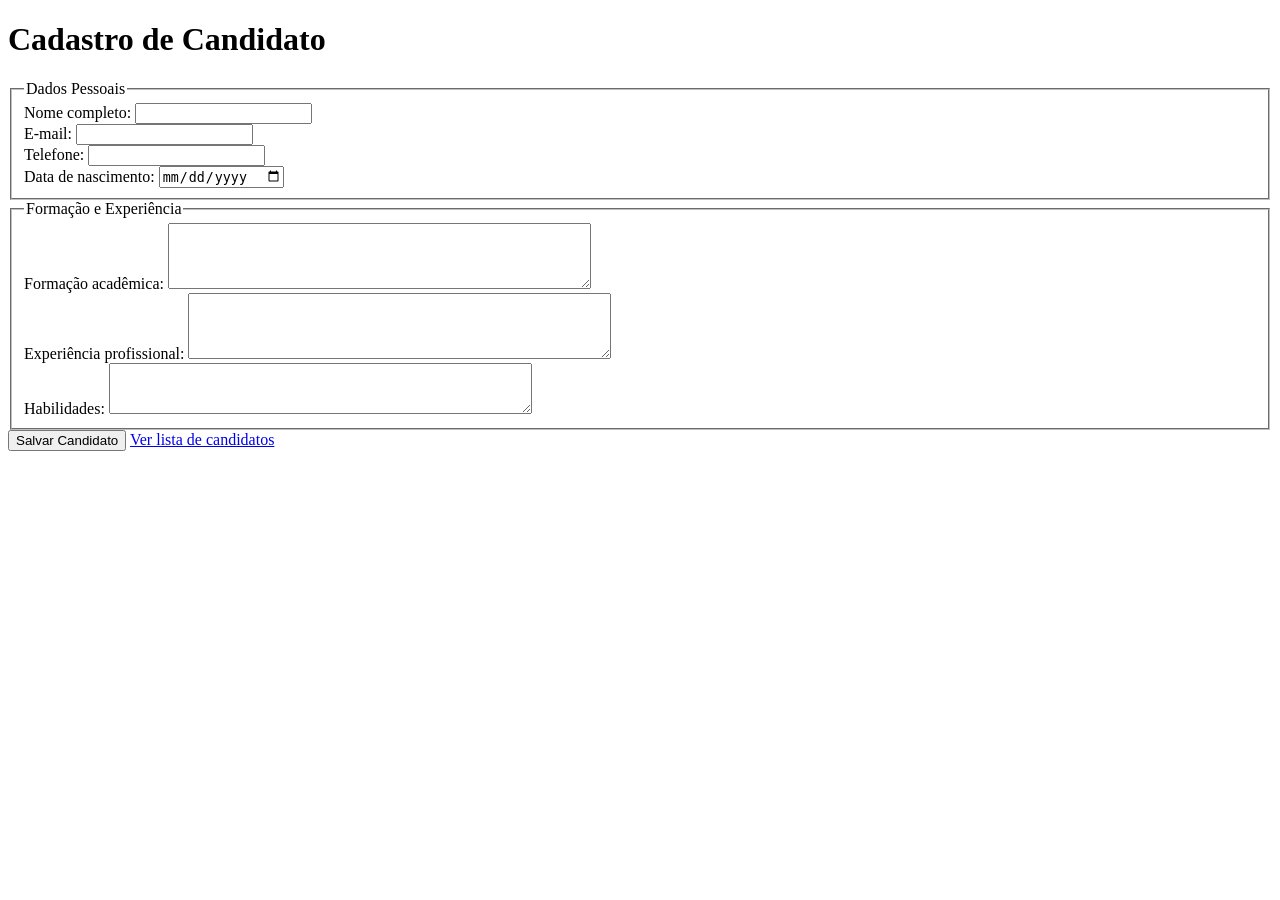
==== cadastro.html @ 984550de "Adicionando o BD" ====
<!DOCTYPE html>
<html lang="pt-BR">
<head>
 <meta charset="UTF-8">
 <title>SGC 4 Cadastro de Candidato</title>
</head>
<body>
 <h1>Cadastro de Candidato</h1>
 <form action="salvar_candidato.php" method="post">
 <fieldset>
 <legend>Dados Pessoais</legend>
 <label>Nome completo:
 <input type="text" name="nome" required maxlength="100">
 </label><br>
 <label>E-mail:
 <input type="email" name="email" required maxlength="100">
 </label><br>
 <label>Telefone:
 <input type="text" name="telefone" maxlength="20">
 </label><br>
 <label>Data de nascimento:
 <input type="date" name="data_nascimento">
 </label>
 </fieldset>
 <fieldset>
 <legend>Formação e Experiência</legend>
 <label>Formação acadêmica:
 <textarea name="formacao" rows="4" cols="50"></textarea>
 </label><br>
 <label>Experiência profissional:
 <textarea name="experiencia" rows="4" cols="50"></textarea>
 </label><br>
 <label>Habilidades:
 <textarea name="habilidades" rows="3" cols="50"></textarea>
 </label>
 </fieldset>
 <button type="submit">Salvar Candidato</button>
 <a href="listar_candidatos.php">Ver lista de candidatos</a>
 </form>
</body>
</html>
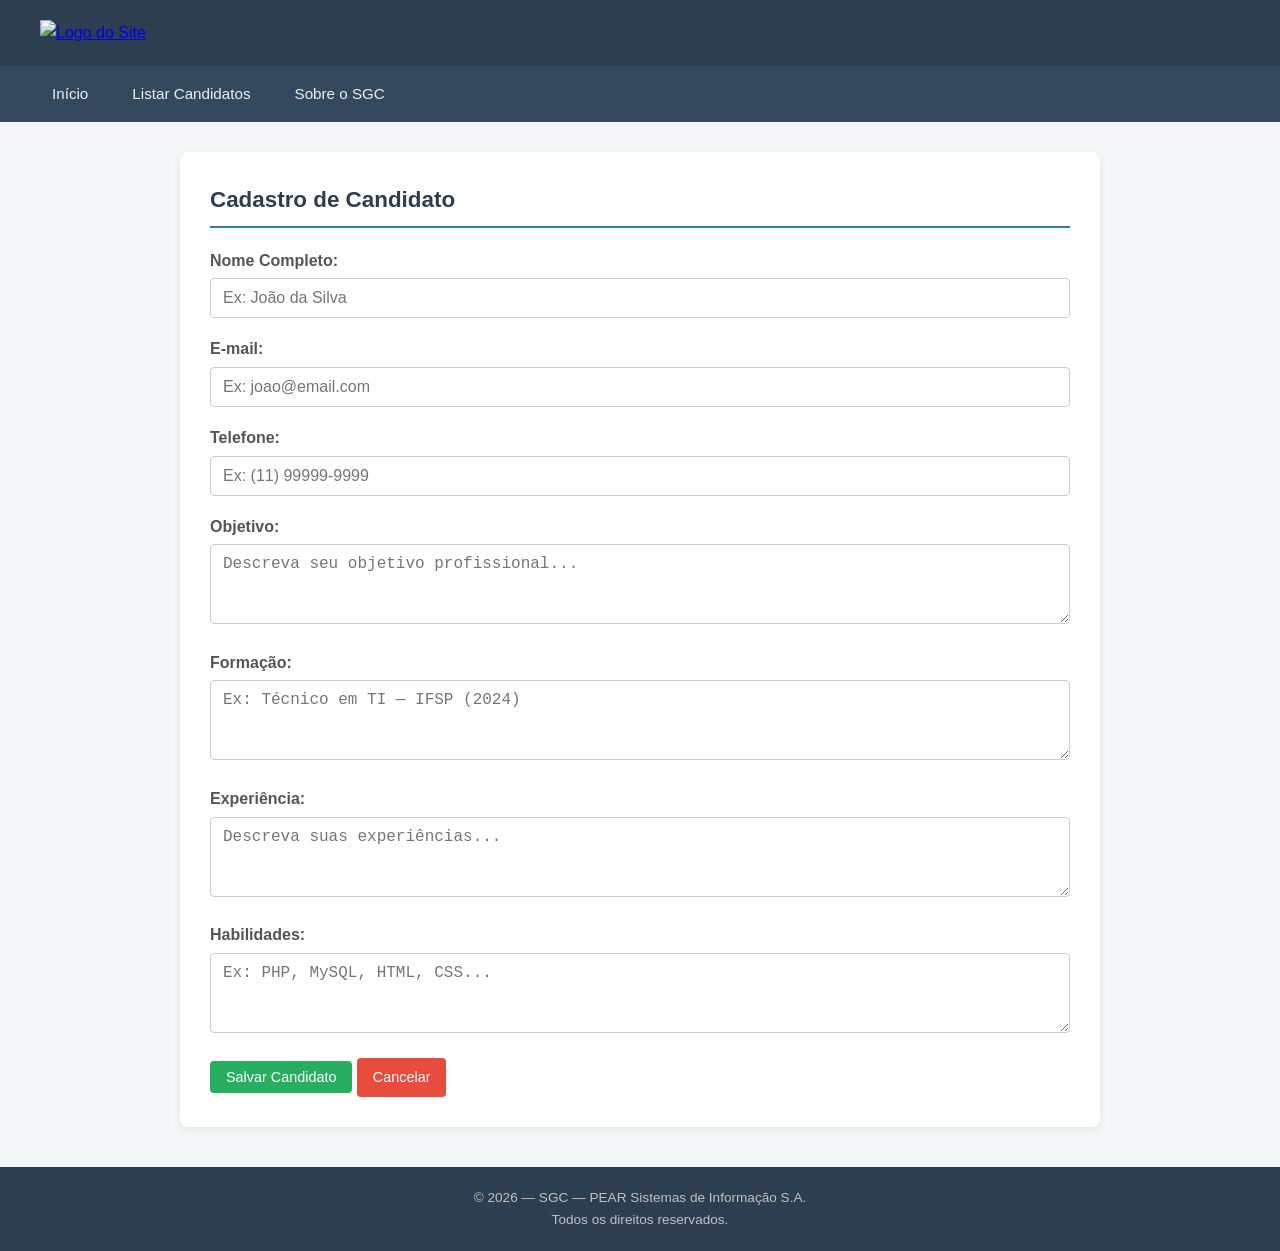
==== commit 8108513e: "primeiro" ====
--- a/cadastro.html
+++ b/cadastro.html
@@ -1,41 +1,127 @@
 <!DOCTYPE html>
 <html lang="pt-BR">
 <head>
- <meta charset="UTF-8">
- <title>SGC 4 Cadastro de Candidato</title>
+  <meta charset="UTF-8">
+  <meta name="viewport"
+        content="width=device-width, initial-scale=1.0">
+  <title>Cadastro de Candidato — SGC</title>
+  <link rel="stylesheet" href="style.css">
 </head>
 <body>
- <h1>Cadastro de Candidato</h1>
- <form action="salvar_candidato.php" method="post">
- <fieldset>
- <legend>Dados Pessoais</legend>
- <label>Nome completo:
- <input type="text" name="nome" required maxlength="100">
- </label><br>
- <label>E-mail:
- <input type="email" name="email" required maxlength="100">
- </label><br>
- <label>Telefone:
- <input type="text" name="telefone" maxlength="20">
- </label><br>
- <label>Data de nascimento:
- <input type="date" name="data_nascimento">
- </label>
- </fieldset>
- <fieldset>
- <legend>Formação e Experiência</legend>
- <label>Formação acadêmica:
- <textarea name="formacao" rows="4" cols="50"></textarea>
- </label><br>
- <label>Experiência profissional:
- <textarea name="experiencia" rows="4" cols="50"></textarea>
- </label><br>
- <label>Habilidades:
- <textarea name="habilidades" rows="3" cols="50"></textarea>
- </label>
- </fieldset>
- <button type="submit">Salvar Candidato</button>
- <a href="listar_candidatos.php">Ver lista de candidatos</a>
- </form>
+
+  <header>
+    <a href="index.html"><img src="logo-SGC-4.1.png" alt="Logo do Site" class="logo"></a>
+  </header>
+
+  <nav>
+    <a href="index.html">Início</a>
+    <a href="listar_candidatos.php">Listar Candidatos</a>
+    <a href="sobre.html">
+      Sobre o SGC
+    </a>
+  </nav>
+
+  <main>
+    <div class="container">
+      <h2>Cadastro de Candidato</h2>
+
+      <!--
+        action: envia os dados para salvar_candidato.php
+        method="post": dados enviados no corpo da requisição
+        (mais seguro que GET para dados pessoais)
+      -->
+      <form action="salvar_candidato.php"
+            method="post">
+                    <!-- Campo: Nome completo -->
+        <div class="form-group">
+          <label for="nome">Nome Completo:</label>
+          <!-- required: validação nativa do HTML5 -->
+          <input type="text" id="nome"
+                 name="nome"
+                 placeholder="Ex: João da Silva"
+                 required>
+        </div>
+
+        <!-- Campo: E-mail -->
+        <div class="form-group">
+          <label for="email">E-mail:</label>
+          <!-- type="email": valida formato de e-mail -->
+          <input type="email" id="email"
+                 name="email"
+                 placeholder="Ex: joao@email.com"
+                 required>
+        </div>
+
+        <!-- Campo: Telefone -->
+        <div class="form-group">
+          <label for="telefone">Telefone:</label>
+          <input type="tel" id="telefone"
+                 name="telefone"
+                 placeholder="Ex: (11) 99999-9999">
+        </div>
+
+        <!-- Campo: Objetivo profissional -->
+        <div class="form-group">
+          <label for="objetivo">Objetivo:</label>
+          <!-- textarea: campo de texto multilinha -->
+          <textarea id="objetivo" name="objetivo"
+            placeholder="Descreva seu objetivo profissional..."
+          ></textarea>
+        </div>
+
+        <!-- Campo: Formação acadêmica -->
+        <div class="form-group">
+          <label for="formacao">Formação:</label>
+          <textarea id="formacao" name="formacao"
+            placeholder="Ex: Técnico em TI — IFSP (2024)"
+          ></textarea>
+        </div>
+
+        <!-- Campo: Experiência profissional -->
+        <div class="form-group">
+          <label for="experiencia">Experiência:</label>
+          <textarea id="experiencia"
+                    name="experiencia"
+            placeholder="Descreva suas experiências..."
+          ></textarea>
+        </div>
+
+        <!-- Campo: Habilidades -->
+        <div class="form-group">
+          <label for="habilidades">Habilidades:</label>
+          <textarea id="habilidades"
+                    name="habilidades"
+            placeholder="Ex: PHP, MySQL, HTML, CSS..."
+          ></textarea>
+        </div>
+
+        <!-- Botões de ação -->
+        <button type="submit"
+                class="btn btn-success">
+          Salvar Candidato
+        </button>
+        <a href="index.html"
+           class="btn btn-danger">
+          Cancelar
+        </a>
+
+      </form>
+    </div>
+  </main>
+
+  <!-- RODAPÉ -->
+<footer>
+    <!-- Utiliza o script abaixo para buscar o ano atual -->
+    <p>&copy; <span id="anoAtual"></span> — SGC — PEAR Sistemas de Informação S.A.
+  </br>
+    Todos os direitos reservados.</p>
+
+<script>
+    //busca o ano atual com a função Date()
+    document.getElementById("anoAtual").innerHTML = new Date().getFullYear();
+</script>
+
+</footer>
+
 </body>
 </html>
--- a/style.css
+++ b/style.css
@@ -0,0 +1,311 @@
+/* ============================================================
+   style.css — Folha de Estilos Global do SGC
+   Sistema Gerador de Currículo
+   Disciplina: Desenvolvimento para Web II
+   ============================================================ */
+
+/* --- Reset básico: remove margens e paddings padrão do navegador --- */
+* {
+    margin: 0;
+    padding: 0;
+    box-sizing: border-box; /* inclui borda e padding no tamanho total */
+}
+
+/* --- Estilo base do corpo da página --- */
+body {
+    font-family: Arial, sans-serif; /* fonte legível e universal */
+    background-color: #f4f6f8;      /* fundo cinza claro suave */
+    color: #333333;                 /* texto escuro para boa legibilidade */
+    font-size: 16px;
+    line-height: 1.6;               /* espaçamento entre linhas confortável */
+}
+
+
+
+.menu-navegacao {
+    display: flex; /* Organiza os itens lado a lado */
+    justify-content: flex-start; /* Alinha todo o conteúdo à esquerda */
+    align-items: center; /* Centraliza os itens verticalmente */
+    background-color: #333; /* Cor de fundo da barra de navegação */
+    padding: 10px 20px;
+}
+
+.menu-navegacao .logo {
+    width: 120px; /* Defina o tamanho ideal para sua imagem */
+    margin-right: auto; /* Empurra os próximos itens (a lista) para a direita */
+}
+
+.menu-navegacao ul {
+    display: flex;
+    list-style: none; /* Remove as bolinhas da lista */
+    gap: 20px; /* Espaçamento entre os links */
+    margin: 0;
+    padding: 0;
+}
+
+.menu-navegacao ul li a {
+    text-decoration: none;
+    color: #fff;
+    font-family: Arial, sans-serif;
+}
+
+
+.div-logo {
+  float: left;
+  width: 50px; /* Ajuste o valor conforme necessário */
+  height: auto; /* Mantém a proporção automática */
+}
+
+
+
+
+#botao-refresh {
+            background-color: #007BFF;
+            color: white;
+            border: none;
+            padding: 12px 24px;
+            font-size: 16px;
+            border-radius: 5px;
+            cursor: pointer;
+            transition: background-color 0.3s;
+}
+
+#botao-refresh:hover {
+            background-color: #0056b3;
+}
+
+#estilo-curriculo {
+  justify-content: center; /* Centraliza na horizontal */
+  align-items: center;    /* Centraliza na vertical */
+
+  margin: 0;
+    padding: 0;
+    box-sizing: border-box; /* inclui borda e padding no tamanho total */
+}
+
+/* --- Cabeçalho principal do sistema --- */
+header {
+    background-color: #2c3e50;      /* azul escuro institucional */
+    color: #ffffff;
+    padding: 20px 40px;
+    text-align: left;
+}
+
+header h1 {
+    font-size: 1.8em;
+    letter-spacing: 1px;
+     text-align: center;
+}
+
+.logo img {
+    width: 10px; /* Ajuste o valor conforme necessário */
+    height: auto; /* Mantém a proporção automática */
+    display: flex;
+  justify-content: space-between; /* Separa os elementos */
+  align-items: right;
+
+}
+
+
+
+header p {
+    font-size: 0.95em;
+    color: #bdc3c7;                 /* subtítulo em cinza claro */
+    margin-top: 5px;
+}
+
+/* --- Barra de navegação --- */
+nav {
+    background-color: #34495e;      /* tom ligeiramente mais claro que o header */
+    padding: 10px 40px;
+    display: flex;
+    gap: 20px;                      /* espaço entre os links */
+    flex-wrap: wrap;                /* quebra linha em telas pequenas */
+}
+
+nav a {
+    color: #ecf0f1;
+    text-decoration: none;
+    font-size: 0.95em;
+    padding: 6px 12px;
+    border-radius: 4px;
+    transition: background 0.2s;    /* animação suave ao passar o mouse */
+}
+
+nav a:hover {
+    background-color: #2980b9;      /* destaque azul ao passar o mouse */
+}
+
+/* --- Área de conteúdo principal --- */
+main {
+    max-width: 960px;               /* largura máxima para boa leitura */
+    margin: 30px auto;              /* centraliza horizontalmente */
+    padding: 0 20px;
+}
+
+/* --- Caixa de conteúdo (container genérico) --- */
+.container {
+    background-color: #ffffff;
+    border-radius: 8px;
+    padding: 30px;
+    box-shadow: 0 2px 8px rgba(0,0,0,0.08); /* sombra sutil */
+    margin-bottom: 20px;
+}
+
+/* --- Títulos de seção --- */
+h2 {
+    color: #2c3e50;
+    border-bottom: 2px solid #2980b9; /* linha azul decorativa */
+    padding-bottom: 8px;
+    margin-bottom: 20px;
+    font-size: 1.4em;
+}
+
+h3 {
+    color: #34495e;
+    margin: 15px 0 8px;
+    font-size: 1.1em;
+}
+
+/* --- Estilo de tabelas (listagem de candidatos) --- */
+table {
+    width: 100%;
+    border-collapse: collapse;      /* remove espaço entre bordas */
+    margin-top: 15px;
+}
+
+table thead {
+    background-color: #2c3e50;
+    color: #ffffff;
+}
+
+table th, table td {
+    padding: 10px 14px;
+    text-align: left;
+    border-bottom: 1px solid #dde1e7;
+}
+
+table tbody tr:hover {
+    background-color: #eaf2fb;      /* destaque ao passar o mouse na linha */
+}
+
+/* --- Botões e links de ação --- */
+.btn {
+    display: inline-block;
+    padding: 8px 16px;
+    border-radius: 4px;
+    text-decoration: none;
+    font-size: 0.9em;
+    cursor: pointer;
+    border: none;
+    transition: opacity 0.2s;
+}
+
+.cabecalho {
+  display: flex;
+  justify-content: space-between; /* Separa os elementos */
+  align-items: right;
+}
+
+
+/*.botao-link {
+    display: inline-block;
+    padding: 12px 24px;
+    background-color: #007bff;
+    color: #ffffff;
+    text-decoration: none;
+    border-radius: 5px;
+    font-family: Arial, sans-serif;
+    font-weight: bold;
+    transition: background-color 0.3s ease;
+  }
+
+  /* Efeito ao passar o mouse */
+  .botao-link:hover {
+    background-color: #0056b3;
+  }
+
+.btn:hover { opacity: 0.85; }
+
+.btn-primary   { background-color: #2980b9; color: #fff; } /* ação principal */
+.btn-success   { background-color: #27ae60; color: #fff; } /* salvar/confirmar */
+.btn-warning   { background-color: #f39c12; color: #fff; } /* editar */
+.btn-danger    { background-color: #e74c3c; color: #fff; } /* excluir */
+.btn-secondary { background-color: #95a5a6; color: #fff; } /* voltar/cancelar */
+
+/* --- Formulários --- */
+.form-group {
+    margin-bottom: 18px;
+}
+
+.form-group label {
+    display: block;
+    font-weight: bold;
+    margin-bottom: 5px;
+    color: #555;
+}
+
+.form-group input[type="text"],
+.form-group input[type="email"],
+.form-group input[type="tel"],
+.form-group textarea,
+.form-group select {
+    width: 100%;
+    padding: 10px 12px;
+    border: 1px solid #ccc;
+    border-radius: 4px;
+    font-size: 1em;
+    transition: border-color 0.2s;
+}
+
+.form-group input:focus,
+.form-group textarea:focus,
+.form-group select:focus {
+    border-color: #2980b9;          /* borda azul ao focar no campo */
+    outline: none;
+}
+
+.form-group textarea {
+    resize: vertical;               /* permite redimensionar apenas verticalmente */
+    min-height: 80px;
+}
+
+/* --- Mensagens de feedback (sucesso e erro) --- */
+.msg-sucesso {
+    background-color: #d5f5e3;
+    border-left: 4px solid #27ae60;
+    padding: 12px 16px;
+    border-radius: 4px;
+    color: #1e8449;
+    margin-bottom: 20px;
+}
+
+.msg-erro {
+    background-color: #fadbd8;
+    border-left: 4px solid #e74c3c;
+    padding: 12px 16px;
+    border-radius: 4px;
+    color: #922b21;
+    margin-bottom: 20px;
+}
+
+/* --- Seção do currículo formatado --- */
+.curriculo-secao {
+    margin-bottom: 25px;
+    padding-bottom: 15px;
+    border-bottom: 1px dashed #ccc;
+}
+
+.curriculo-secao:last-child {
+    border-bottom: none;            /* remove linha do último item */
+}
+
+/* --- Rodapé --- */
+footer {
+    text-align: center;
+    padding: 20px;
+    background-color: #2c3e50;
+    color: #bdc3c7;
+    font-size: 0.85em;
+    margin-top: 40px;
+}
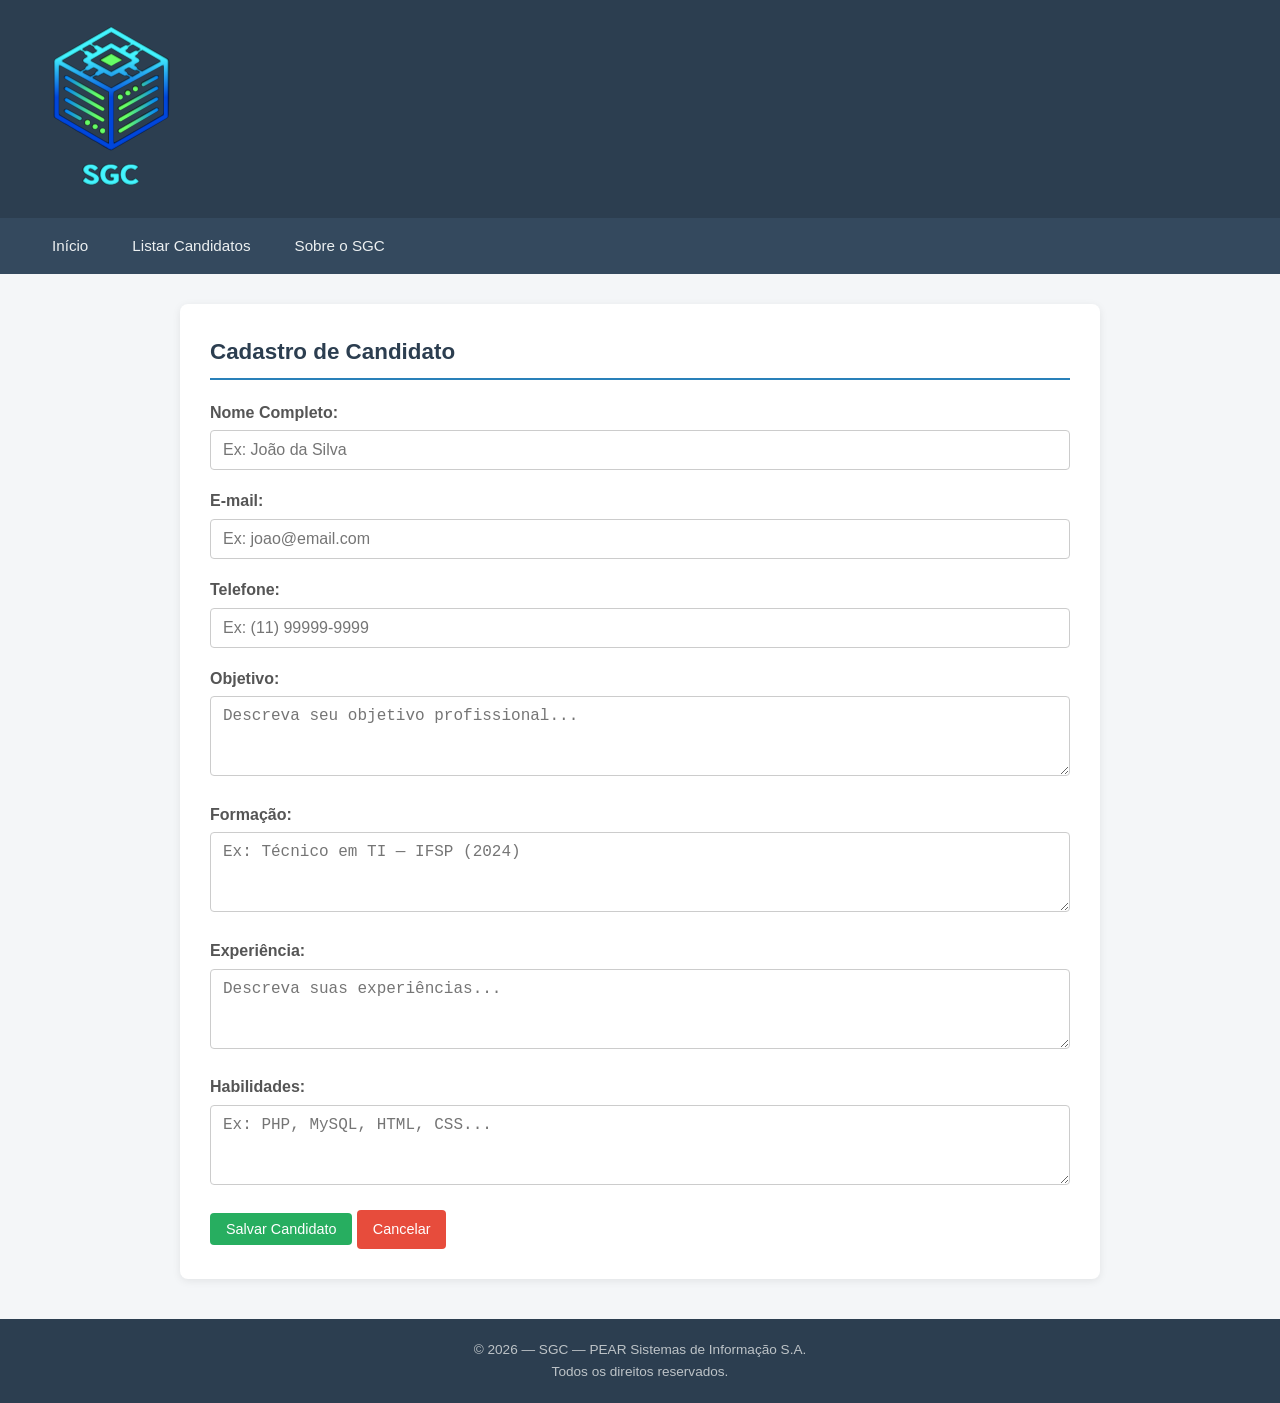
==== commit c0e68bb8: "arrumando conexao e logos" ====
--- a/cadastro.html
+++ b/cadastro.html
@@ -10,7 +10,7 @@
 <body>
 
   <header>
-    <a href="index.html"><img src="logo-SGC-4.1.png" alt="Logo do Site" class="logo"></a>
+    <a href="index.html"><img src="img-20260603/logo-SGC-2.1.png" alt="Logo do Site" class="logo"></a>
   </header>
 
   <nav>
